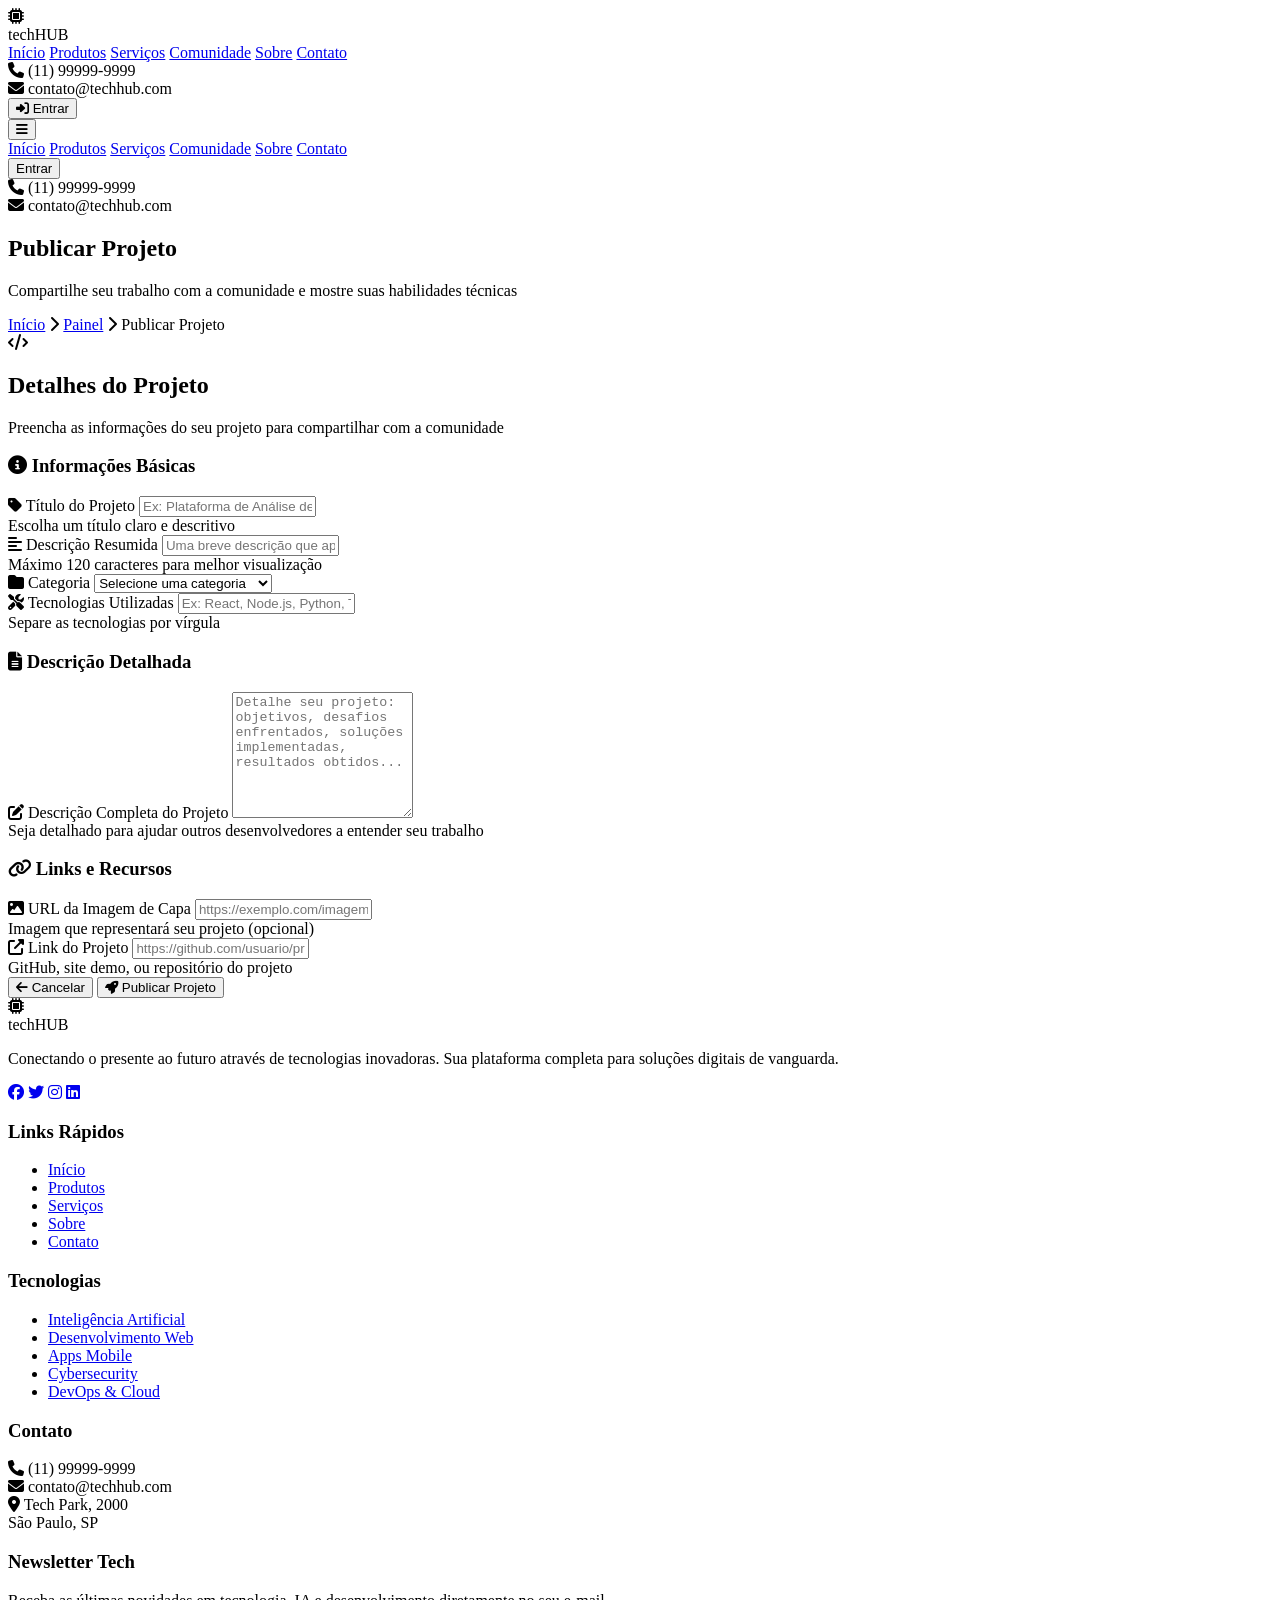
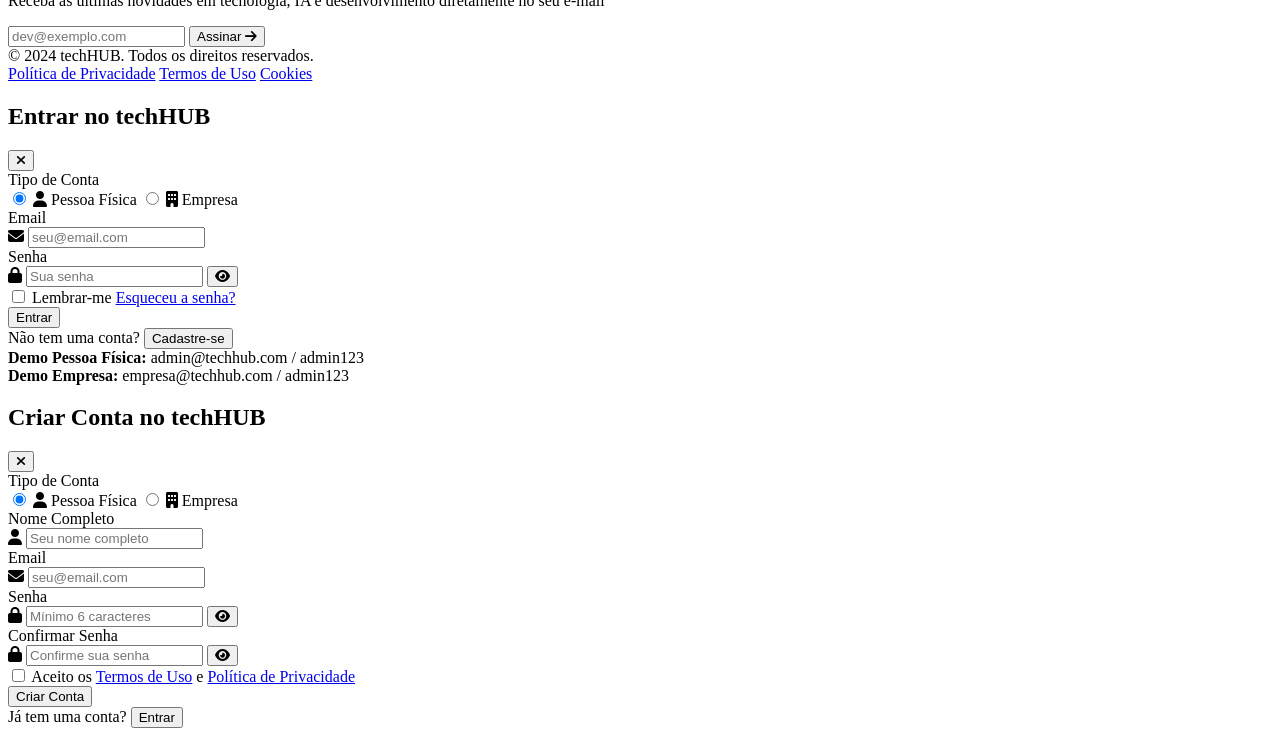
==== publicar-projeto.html @ 3ca16fdc "Estilizar formulários de postagem" ====
<!DOCTYPE html>
<html lang="pt-BR">
<head>
    <meta charset="UTF-8">
    <meta name="viewport" content="width=device-width, initial-scale=1.0">
    <meta name="description" content="Publique seu projeto na comunidade techHUB">
    <title>Publicar Projeto - techHUB</title>
    <link rel="stylesheet" href="styles.css">
    <link rel="stylesheet" href="https://cdnjs.cloudflare.com/ajax/libs/font-awesome/6.4.0/css/all.min.css">
</head>
<body>
    <!-- Header -->
    <header class="header">
        <nav class="nav">
            <div class="nav-container">
                <!-- Logo -->
                <div class="logo">
                    <div class="logo-icon">
                        <i class="fas fa-microchip"></i>
                        <div class="logo-pulse"></div>
                    </div>
                    <span class="logo-text">
                        <span class="logo-tech">tech</span><span class="logo-hub">HUB</span>
                    </span>
                </div>

                <!-- Desktop Navigation -->
                <div class="nav-links">
                    <a href="index.html" class="nav-link">Início</a>
                    <a href="produtos.html" class="nav-link">Produtos</a>
                    <a href="servicos.html" class="nav-link">Serviços</a>
                    <a href="comunidade.html" class="nav-link">Comunidade</a>
                    <a href="sobre.html" class="nav-link">Sobre</a>
                    <a href="contato.html" class="nav-link">Contato</a>
                </div>

                <!-- Right Section -->
                <div class="nav-right">
                    <!-- Contact Info -->
                    <div class="contact-info">
                        <div class="contact-item">
                            <i class="fas fa-phone"></i>
                            <span>(11) 99999-9999</span>
                        </div>
                        <div class="contact-item">
                            <i class="fas fa-envelope"></i>
                            <span>contato@techhub.com</span>
                        </div>
                    </div>
                    
                    <!-- Auth Section -->
                    <div class="auth-section">
                        <button class="login-btn" onclick="openLoginModal()">
                            <i class="fas fa-sign-in-alt"></i>
                            <span>Entrar</span>
                        </button>
                    </div>
                </div>

                <!-- Mobile Menu Button -->
                <button class="mobile-menu-btn" onclick="toggleMobileMenu()">
                    <i class="fas fa-bars" id="mobileMenuIcon"></i>
                </button>
            </div>

            <!-- Mobile Navigation -->
            <div class="mobile-nav hidden" id="mobileNav">
                <a href="index.html" class="mobile-nav-link">Início</a>
                <a href="produtos.html" class="mobile-nav-link">Produtos</a>
                <a href="servicos.html" class="mobile-nav-link">Serviços</a>
                <a href="comunidade.html" class="mobile-nav-link">Comunidade</a>
                <a href="sobre.html" class="mobile-nav-link">Sobre</a>
                <a href="contato.html" class="mobile-nav-link">Contato</a>
                
                <div class="mobile-auth">
                    <button class="mobile-login-btn" onclick="openLoginModal()">Entrar</button>
                    <div class="mobile-contact">
                        <div class="mobile-contact-item">
                            <i class="fas fa-phone"></i>
                            <span>(11) 99999-9999</span>
                        </div>
                        <div class="mobile-contact-item">
                            <i class="fas fa-envelope"></i>
                            <span>contato@techhub.com</span>
                        </div>
                    </div>
                </div>
            </div>
        </nav>
    </header>

    <!-- Page Hero -->
    <section class="page-hero">
        <div class="page-hero-bg"></div>
        <div class="container">
            <div class="page-hero-content">
                <h1>Publicar <span class="gradient-text">Projeto</span></h1>
                <p>Compartilhe seu trabalho com a comunidade e mostre suas habilidades técnicas</p>
                <div class="breadcrumb">
                    <a href="index.html">Início</a>
                    <i class="fas fa-chevron-right"></i>
                    <a href="dashboard.html">Painel</a>
                    <i class="fas fa-chevron-right"></i>
                    <span>Publicar Projeto</span>
                </div>
            </div>
        </div>
    </section>

    <!-- Form Section -->
    <section class="publish-form-section">
        <div class="container">
            <div class="publish-form-container">
                <div class="form-header">
                    <div class="form-header-icon">
                        <i class="fas fa-code"></i>
                    </div>
                    <div class="form-header-content">
                        <h2>Detalhes do Projeto</h2>
                        <p>Preencha as informações do seu projeto para compartilhar com a comunidade</p>
                    </div>
                </div>

                <form class="publish-form" id="projectForm">
                    <div class="form-section">
                        <h3 class="form-section-title">
                            <i class="fas fa-info-circle"></i>
                            Informações Básicas
                        </h3>
                        
                        <div class="form-group">
                            <label class="form-label">
                                <i class="fas fa-tag"></i>
                                Título do Projeto
                            </label>
                            <input 
                                type="text" 
                                name="projectName" 
                                class="form-input" 
                                placeholder="Ex: Plataforma de Análise de Dados com IA" 
                                required
                            >
                            <div class="form-hint">Escolha um título claro e descritivo</div>
                        </div>

                        <div class="form-group">
                            <label class="form-label">
                                <i class="fas fa-align-left"></i>
                                Descrição Resumida
                            </label>
                            <input 
                                type="text" 
                                name="shortDescription" 
                                class="form-input" 
                                placeholder="Uma breve descrição que aparecerá nos cards" 
                                required
                            >
                            <div class="form-hint">Máximo 120 caracteres para melhor visualização</div>
                        </div>

                        <div class="form-row">
                            <div class="form-group">
                                <label class="form-label">
                                    <i class="fas fa-folder"></i>
                                    Categoria
                                </label>
                                <select name="category" class="form-select" required>
                                    <option value="">Selecione uma categoria</option>
                                    <option value="ai">🧠 IA & Machine Learning</option>
                                    <option value="web">🌐 Desenvolvimento Web</option>
                                    <option value="mobile">📱 Apps Mobile</option>
                                    <option value="design">🎨 Design & UX</option>
                                    <option value="security">🔒 Segurança</option>
                                    <option value="outro">📦 Outro</option>
                                </select>
                            </div>
                            <div class="form-group">
                                <label class="form-label">
                                    <i class="fas fa-tools"></i>
                                    Tecnologias Utilizadas
                                </label>
                                <input 
                                    type="text" 
                                    name="tech" 
                                    class="form-input" 
                                    placeholder="Ex: React, Node.js, Python, TensorFlow"
                                >
                                <div class="form-hint">Separe as tecnologias por vírgula</div>
                            </div>
                        </div>
                    </div>

                    <div class="form-section">
                        <h3 class="form-section-title">
                            <i class="fas fa-file-alt"></i>
                            Descrição Detalhada
                        </h3>
                        
                        <div class="form-group">
                            <label class="form-label">
                                <i class="fas fa-edit"></i>
                                Descrição Completa do Projeto
                            </label>
                            <textarea 
                                name="fullDescription" 
                                class="form-textarea" 
                                rows="8" 
                                placeholder="Detalhe seu projeto: objetivos, desafios enfrentados, soluções implementadas, resultados obtidos..."
                                required
                            ></textarea>
                            <div class="form-hint">Seja detalhado para ajudar outros desenvolvedores a entender seu trabalho</div>
                        </div>
                    </div>

                    <div class="form-section">
                        <h3 class="form-section-title">
                            <i class="fas fa-link"></i>
                            Links e Recursos
                        </h3>
                        
                        <div class="form-row">
                            <div class="form-group">
                                <label class="form-label">
                                    <i class="fas fa-image"></i>
                                    URL da Imagem de Capa
                                </label>
                                <input 
                                    type="url" 
                                    name="imageUrl" 
                                    class="form-input" 
                                    placeholder="https://exemplo.com/imagem.png"
                                >
                                <div class="form-hint">Imagem que representará seu projeto (opcional)</div>
                            </div>
                            <div class="form-group">
                                <label class="form-label">
                                    <i class="fas fa-external-link-alt"></i>
                                    Link do Projeto
                                </label>
                                <input 
                                    type="url" 
                                    name="projectUrl" 
                                    class="form-input" 
                                    placeholder="https://github.com/usuario/projeto"
                                    required
                                >
                                <div class="form-hint">GitHub, site demo, ou repositório do projeto</div>
                            </div>
                        </div>
                    </div>

                    <div class="form-actions">
                        <button type="button" class="btn-secondary" onclick="history.back()">
                            <i class="fas fa-arrow-left"></i>
                            Cancelar
                        </button>
                        <button type="submit" class="btn-primary">
                            <i class="fas fa-rocket"></i>
                            Publicar Projeto
                        </button>
                    </div>
                </form>
            </div>
        </div>
    </section>

    <!-- Footer -->
    <footer class="footer">
        <div class="footer-main">
            <div class="container">
                <div class="footer-grid">
                    <!-- Company Info -->
                    <div class="footer-section">
                        <div class="footer-logo">
                            <div class="footer-logo-icon">
                                <i class="fas fa-microchip"></i>
                                <div class="footer-logo-pulse"></div>
                            </div>
                            <span class="footer-logo-text">
                                <span class="footer-logo-tech">tech</span><span class="footer-logo-hub">HUB</span>
                            </span>
                        </div>
                        <p class="footer-description">
                            Conectando o presente ao futuro através de tecnologias inovadoras. 
                            Sua plataforma completa para soluções digitais de vanguarda.
                        </p>
                        <div class="footer-social">
                            <a href="#" class="social-link"><i class="fab fa-facebook"></i></a>
                            <a href="#" class="social-link"><i class="fab fa-twitter"></i></a>
                            <a href="#" class="social-link"><i class="fab fa-instagram"></i></a>
                            <a href="#" class="social-link"><i class="fab fa-linkedin"></i></a>
                        </div>
                    </div>

                    <!-- Quick Links -->
                    <div class="footer-section">
                        <h3 class="footer-title">Links Rápidos</h3>
                        <ul class="footer-links">
                            <li><a href="index.html">Início</a></li>
                            <li><a href="produtos.html">Produtos</a></li>
                            <li><a href="servicos.html">Serviços</a></li>
                            <li><a href="sobre.html">Sobre</a></li>
                            <li><a href="contato.html">Contato</a></li>
                        </ul>
                    </div>

                    <!-- Technologies -->
                    <div class="footer-section">
                        <h3 class="footer-title">Tecnologias</h3>
                        <ul class="footer-links">
                            <li><a href="produtos.html?category=ai">Inteligência Artificial</a></li>
                            <li><a href="produtos.html?category=web">Desenvolvimento Web</a></li>
                            <li><a href="produtos.html?category=mobile">Apps Mobile</a></li>
                            <li><a href="produtos.html?category=security">Cybersecurity</a></li>
                            <li><a href="servicos.html">DevOps & Cloud</a></li>
                        </ul>
                    </div>

                    <!-- Contact Info -->
                    <div class="footer-section">
                        <h3 class="footer-title">Contato</h3>
                        <div class="footer-contact">
                            <div class="contact-item">
                                <i class="fas fa-phone"></i>
                                <span>(11) 99999-9999</span>
                            </div>
                            <div class="contact-item">
                                <i class="fas fa-envelope"></i>
                                <span>contato@techhub.com</span>
                            </div>
                            <div class="contact-item">
                                <i class="fas fa-map-marker-alt"></i>
                                <span>Tech Park, 2000<br>São Paulo, SP</span>
                            </div>
                        </div>
                    </div>
                </div>

                <!-- Newsletter -->
                <div class="newsletter">
                    <div class="newsletter-content">
                        <h3 class="newsletter-title">Newsletter Tech</h3>
                        <p class="newsletter-description">
                            Receba as últimas novidades em tecnologia, IA e desenvolvimento diretamente no seu e-mail
                        </p>
                        <form class="newsletter-form" onsubmit="handleNewsletter(event)">
                            <input type="email" placeholder="dev@exemplo.com" class="newsletter-input" required>
                            <button type="submit" class="newsletter-btn">
                                <span>Assinar</span>
                                <i class="fas fa-arrow-right"></i>
                            </button>
                        </form>
                    </div>
                </div>
            </div>
        </div>

        <!-- Bottom Bar -->
        <div class="footer-bottom">
            <div class="container">
                <div class="footer-bottom-content">
                    <div class="footer-copyright">
                        © 2024 techHUB. Todos os direitos reservados.
                    </div>
                    <div class="footer-legal">
                        <a href="#">Política de Privacidade</a>
                        <a href="#">Termos de Uso</a>
                        <a href="#">Cookies</a>
                    </div>
                </div>
            </div>
        </div>
    </footer>

    <!-- Login Modal -->
    <div class="modal-overlay hidden" id="loginModal">
        <div class="modal">
            <div class="modal-header">
                <h2>Entrar no techHUB</h2>
                <button class="modal-close" onclick="closeLoginModal()">
                    <i class="fas fa-times"></i>
                </button>
            </div>
            <form class="modal-form" id="loginForm" onsubmit="handleLogin(event)">
                <div class="form-group">
                    <label>Tipo de Conta</label>
                    <div class="account-type-selector">
                        <label class="account-type-option active">
                            <input type="radio" name="accountType" value="individual" checked>
                            <i class="fas fa-user"></i>
                            <span>Pessoa Física</span>
                        </label>
                        <label class="account-type-option">
                            <input type="radio" name="accountType" value="company">
                            <i class="fas fa-building"></i>
                            <span>Empresa</span>
                        </label>
                    </div>
                </div>

                <div class="form-group">
                    <label>Email</label>
                    <div class="input-group">
                        <i class="fas fa-envelope"></i>
                        <input type="email" name="email" placeholder="seu@email.com" required>
                    </div>
                </div>

                <div class="form-group">
                    <label>Senha</label>
                    <div class="input-group">
                        <i class="fas fa-lock"></i>
                        <input type="password" name="password" placeholder="Sua senha" required>
                        <button type="button" class="password-toggle" onclick="togglePassword(this)">
                            <i class="fas fa-eye"></i>
                        </button>
                    </div>
                </div>

                <div class="form-options">
                    <label class="checkbox-label">
                        <input type="checkbox">
                        <span>Lembrar-me</span>
                    </label>
                    <a href="#" class="forgot-password">Esqueceu a senha?</a>
                </div>

                <button type="submit" class="form-submit">Entrar</button>

                <div class="form-switch">
                    Não tem uma conta? 
                    <button type="button" onclick="switchToRegister()">Cadastre-se</button>
                </div>

                <div class="demo-credentials">
                    <div><strong>Demo Pessoa Física:</strong> admin@techhub.com / admin123</div>
                    <div><strong>Demo Empresa:</strong> empresa@techhub.com / admin123</div>
                </div>
            </form>
        </div>
    </div>

    <!-- Register Modal -->
    <div class="modal-overlay hidden" id="registerModal">
        <div class="modal">
            <div class="modal-header">
                <h2>Criar Conta no techHUB</h2>
                <button class="modal-close" onclick="closeRegisterModal()">
                    <i class="fas fa-times"></i>
                </button>
            </div>
            <form class="modal-form" id="registerForm" onsubmit="handleRegister(event)">
                <div class="form-group">
                    <label>Tipo de Conta</label>
                    <div class="account-type-selector">
                        <label class="account-type-option active">
                            <input type="radio" name="accountType" value="individual" checked>
                            <i class="fas fa-user"></i>
                            <span>Pessoa Física</span>
                        </label>
                        <label class="account-type-option">
                            <input type="radio" name="accountType" value="company">
                            <i class="fas fa-building"></i>
                            <span>Empresa</span>
                        </label>
                    </div>
                </div>

                <div class="form-group">
                    <label>Nome Completo</label>
                    <div class="input-group">
                        <i class="fas fa-user"></i>
                        <input type="text" name="name" placeholder="Seu nome completo" required>
                    </div>
                </div>

                <div class="form-group">
                    <label>Email</label>
                    <div class="input-group">
                        <i class="fas fa-envelope"></i>
                        <input type="email" name="email" placeholder="seu@email.com" required>
                    </div>
                </div>

                <div class="form-group">
                    <label>Senha</label>
                    <div class="input-group">
                        <i class="fas fa-lock"></i>
                        <input type="password" name="password" placeholder="Mínimo 6 caracteres" required>
                        <button type="button" class="password-toggle" onclick="togglePassword(this)">
                            <i class="fas fa-eye"></i>
                        </button>
                    </div>
                </div>

                <div class="form-group">
                    <label>Confirmar Senha</label>
                    <div class="input-group">
                        <i class="fas fa-lock"></i>
                        <input type="password" name="confirmPassword" placeholder="Confirme sua senha" required>
                        <button type="button" class="password-toggle" onclick="togglePassword(this)">
                            <i class="fas fa-eye"></i>
                        </button>
                    </div>
                </div>

                <div class="form-group">
                    <label class="checkbox-label">
                        <input type="checkbox" required>
                        <span>Aceito os <a href="#">Termos de Uso</a> e <a href="#">Política de Privacidade</a></span>
                    </label>
                </div>

                <button type="submit" class="form-submit">Criar Conta</button>

                <div class="form-switch">
                    Já tem uma conta? 
                    <button type="button" onclick="switchToLogin()">Entrar</button>
                </div>
            </form>
        </div>
    </div>

    <script src="js/common.js"></script>
    <script src="js/project-form.js"></script>
</body>
</html>
---- styles.css ----
@@ .. @@
.mobile-logout-btn:hover {
    background: rgba(220, 38, 38, 0.2);
}


/* Adicionar no final de styles.css */

.product-card .product-community-badge {
    position: absolute;
    top: 1rem;
    right: 1rem;
    background: linear-gradient(45deg, #10b981, #059669); /* Cor verde */
    color: white;
    padding: 0.25rem 0.75rem;
    border-radius: 9999px;
    font-size: 0.875rem;
    font-weight: 500;
}
+
+/* Publish Form Styles */
+.publish-form-section {
+    padding: 5rem 0;
+    background: #f9fafb;
+    min-height: 100vh;
+}
+
+.publish-form-container {
+    max-width: 800px;
+    margin: 0 auto;
+    background: white;
+    border-radius: 1rem;
+    box-shadow: 0 10px 15px -3px rgba(0, 0, 0, 0.1);
+    overflow: hidden;
+    border: 1px solid #e5e7eb;
+}
+
+.form-header {
+    background: linear-gradient(135deg, #3b82f6, #8b5cf6);
+    color: white;
+    padding: 2rem;
+    display: flex;
+    align-items: center;
+    gap: 1rem;
+}
+
+.form-header-icon {
+    background: rgba(255, 255, 255, 0.2);
+    padding: 1rem;
+    border-radius: 0.75rem;
+    font-size: 1.5rem;
+    backdrop-filter: blur(8px);
+}
+
+.form-header-content h2 {
+    font-size: 1.75rem;
+    font-weight: bold;
+    margin-bottom: 0.5rem;
+}
+
+.form-header-content p {
+    color: rgba(255, 255, 255, 0.9);
+    font-size: 1rem;
+}
+
+.publish-form {
+    padding: 2rem;
+}
+
+.form-section {
+    margin-bottom: 3rem;
+    padding-bottom: 2rem;
+    border-bottom: 1px solid #f3f4f6;
+}
+
+.form-section:last-of-type {
+    border-bottom: none;
+    margin-bottom: 2rem;
+}
+
+.form-section-title {
+    display: flex;
+    align-items: center;
+    gap: 0.75rem;
+    font-size: 1.25rem;
+    font-weight: 600;
+    color: #111827;
+    margin-bottom: 1.5rem;
+    padding-bottom: 0.75rem;
+    border-bottom: 2px solid #e5e7eb;
+}
+
+.form-section-title i {
+    color: #3b82f6;
+    font-size: 1.125rem;
+}
+
+.form-group {
+    margin-bottom: 1.5rem;
+}
+
+.form-label {
+    display: flex;
+    align-items: center;
+    gap: 0.5rem;
+    font-size: 0.875rem;
+    font-weight: 600;
+    color: #374151;
+    margin-bottom: 0.5rem;
+}
+
+.form-label i {
+    color: #6b7280;
+    font-size: 0.875rem;
+}
+
+.form-input,
+.form-select,
+.form-textarea {
+    width: 100%;
+    padding: 0.875rem 1rem;
+    border: 2px solid #e5e7eb;
+    border-radius: 0.5rem;
+    font-size: 0.875rem;
+    transition: all 0.2s;
+    background: white;
+    color: #111827;
+}
+
+.form-input:focus,
+.form-select:focus,
+.form-textarea:focus {
+    outline: none;
+    border-color: #3b82f6;
+    box-shadow: 0 0 0 3px rgba(59, 130, 246, 0.1);
+    background: #fafbff;
+}
+
+.form-input:hover,
+.form-select:hover,
+.form-textarea:hover {
+    border-color: #d1d5db;
+}
+
+.form-textarea {
+    resize: vertical;
+    min-height: 120px;
+    line-height: 1.6;
+}
+
+.form-select {
+    cursor: pointer;
+    background-image: url("data:image/svg+xml,%3csvg xmlns='http://www.w3.org/2000/svg' fill='none' viewBox='0 0 20 20'%3e%3cpath stroke='%236b7280' stroke-linecap='round' stroke-linejoin='round' stroke-width='1.5' d='m6 8 4 4 4-4'/%3e%3c/svg%3e");
+    background-position: right 0.5rem center;
+    background-repeat: no-repeat;
+    background-size: 1.5em 1.5em;
+    padding-right: 2.5rem;
+}
+
+.form-row {
+    display: grid;
+    grid-template-columns: 1fr 1fr;
+    gap: 1.5rem;
+}
+
+.form-hint {
+    font-size: 0.75rem;
+    color: #6b7280;
+    margin-top: 0.25rem;
+    font-style: italic;
+}
+
+.form-actions {
+    display: flex;
+    gap: 1rem;
+    justify-content: flex-end;
+    padding-top: 2rem;
+    border-top: 1px solid #f3f4f6;
+}
+
+.btn-primary,
+.btn-secondary {
+    display: flex;
+    align-items: center;
+    gap: 0.5rem;
+    padding: 0.875rem 1.5rem;
+    border-radius: 0.5rem;
+    font-weight: 600;
+    font-size: 0.875rem;
+    cursor: pointer;
+    transition: all 0.2s;
+    border: none;
+    text-decoration: none;
+}
+
+.btn-primary {
+    background: linear-gradient(135deg, #3b82f6, #8b5cf6);
+    color: white;
+    box-shadow: 0 4px 6px -1px rgba(0, 0, 0, 0.1);
+}
+
+.btn-primary:hover {
+    background: linear-gradient(135deg, #2563eb, #7c3aed);
+    transform: translateY(-2px);
+    box-shadow: 0 8px 15px -3px rgba(0, 0, 0, 0.1);
+}
+
+.btn-primary:disabled {
+    opacity: 0.6;
+    cursor: not-allowed;
+    transform: none;
+}
+
+.btn-secondary {
+    background: white;
+    color: #374151;
+    border: 2px solid #e5e7eb;
+}
+
+.btn-secondary:hover {
+    background: #f9fafb;
+    border-color: #d1d5db;
+    color: #111827;
+}
+
+/* Responsive Design for Forms */
+@media (max-width: 768px) {
+    .publish-form-container {
+        margin: 0 1rem;
+        border-radius: 0.5rem;
+    }
+    
+    .form-header {
+        padding: 1.5rem;
+        flex-direction: column;
+        text-align: center;
+        gap: 1rem;
+    }
+    
+    .form-header-content h2 {
+        font-size: 1.5rem;
+    }
+    
+    .publish-form {
+        padding: 1.5rem;
+    }
+    
+    .form-row {
+        grid-template-columns: 1fr;
+        gap: 1rem;
+    }
+    
+    .form-actions {
+        flex-direction: column-reverse;
+    }
+    
+    .btn-primary,
+    .btn-secondary {
+        justify-content: center;
+        width: 100%;
+    }
+}
+
+@media (max-width: 640px) {
+    .publish-form-section {
+        padding: 2rem 0;
+    }
+    
+    .form-section-title {
+        font-size: 1.125rem;
+        flex-wrap: wrap;
+    }
+    
+    .form-header-icon {
+        padding: 0.75rem;
+        font-size: 1.25rem;
+    }
+}
+
+/* Form validation states */
+.form-input:invalid,
+.form-select:invalid,
+.form-textarea:invalid {
+    border-color: #ef4444;
+}
+
+.form-input:valid,
+.form-select:valid,
+.form-textarea:valid {
+    border-color: #10b981;
+}
+
+/* Loading state for submit button */
+.btn-primary .fa-spinner {
+    animation: spin 1s linear infinite;
+}
+
+@keyframes spin {
+    from { transform: rotate(0deg); }
+    to { transform: rotate(360deg); }
+}
+
+/* Enhanced form styling */
+.form-input:focus + .form-hint,
+.form-select:focus + .form-hint,
+.form-textarea:focus + .form-hint {
+    color: #3b82f6;
+}
+
+.form-group:hover .form-label i {
+    color: #3b82f6;
+    transition: color 0.2s;
+}
+
+/* Success message styling */
+.form-success {
+    background: #dcfce7;
+    border: 1px solid #bbf7d0;
+    color: #166534;
+    padding: 1rem;
+    border-radius: 0.5rem;
+    margin-bottom: 1rem;
+    display: flex;
+    align-items: center;
+    gap: 0.5rem;
+}
+
+.form-success i {
+    color: #16a34a;
+}
 @media (min-width: 768px) {
     .user-info {
         display: block;
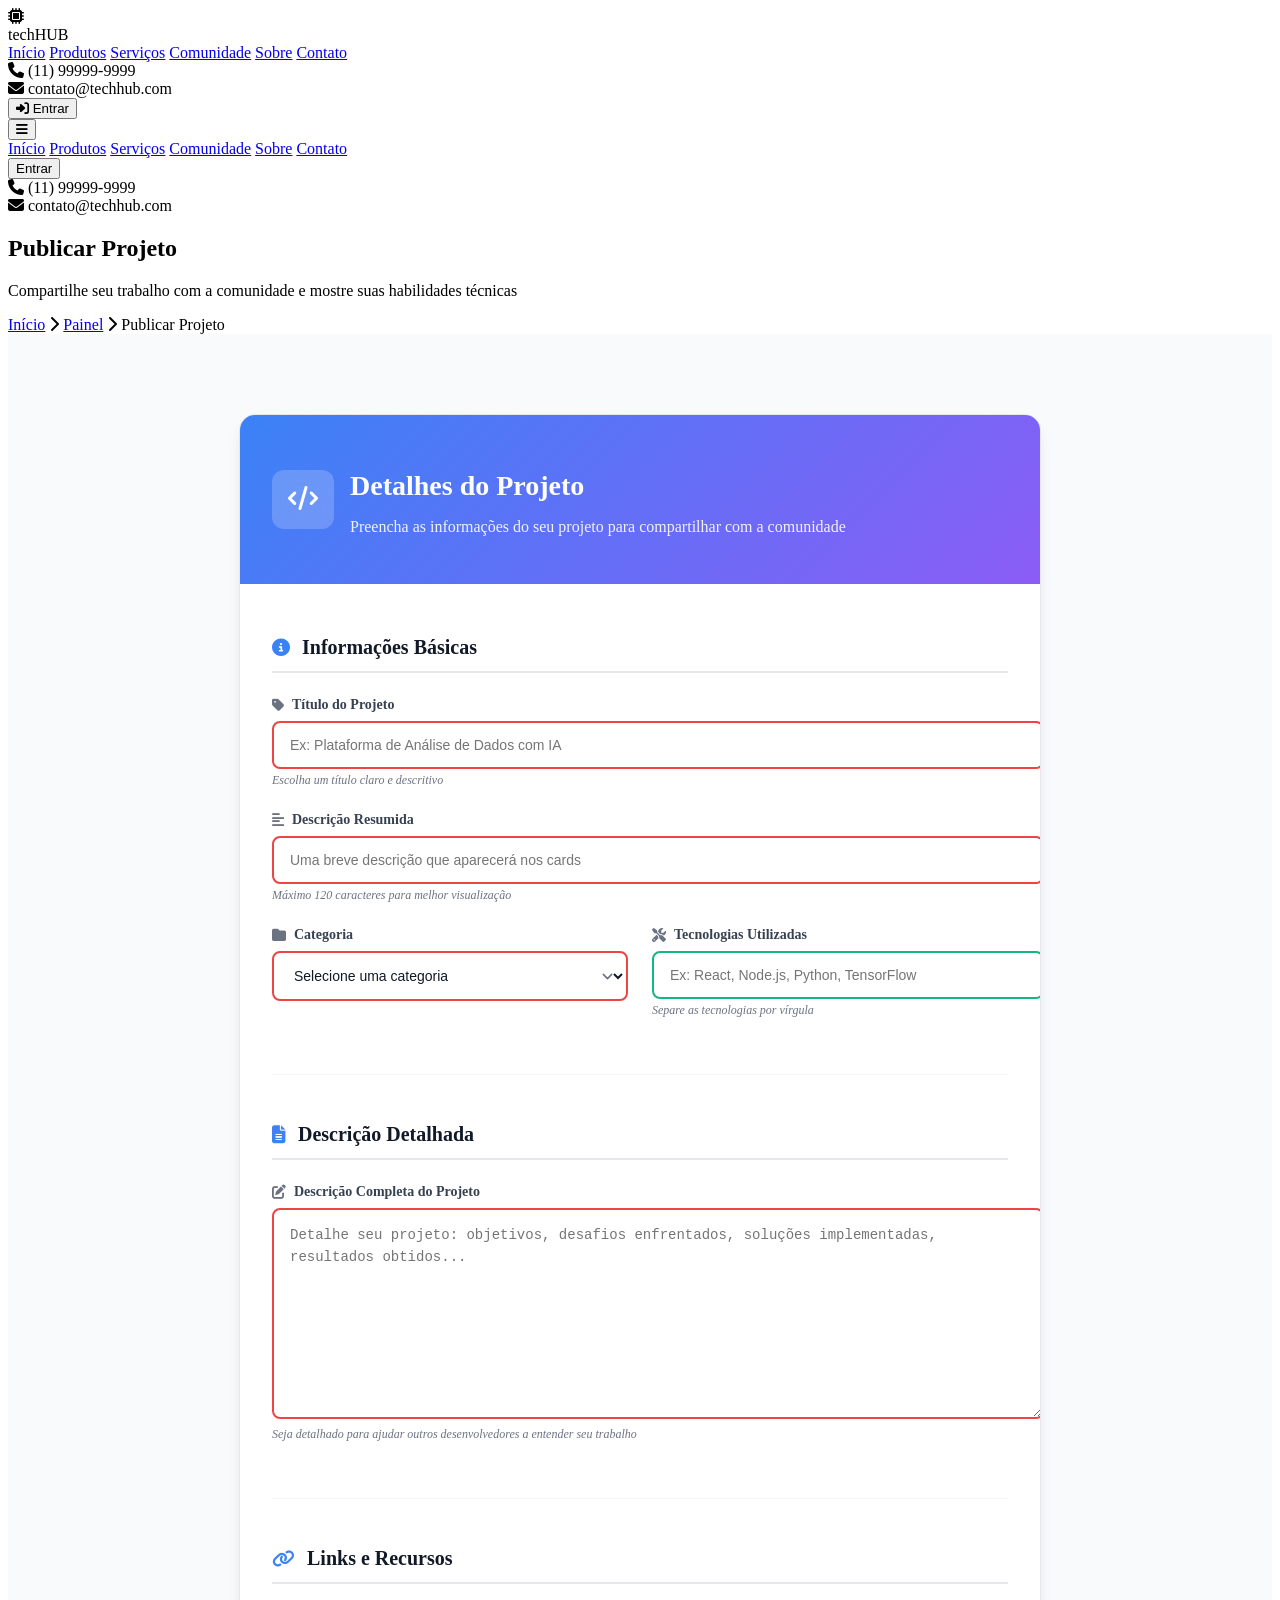
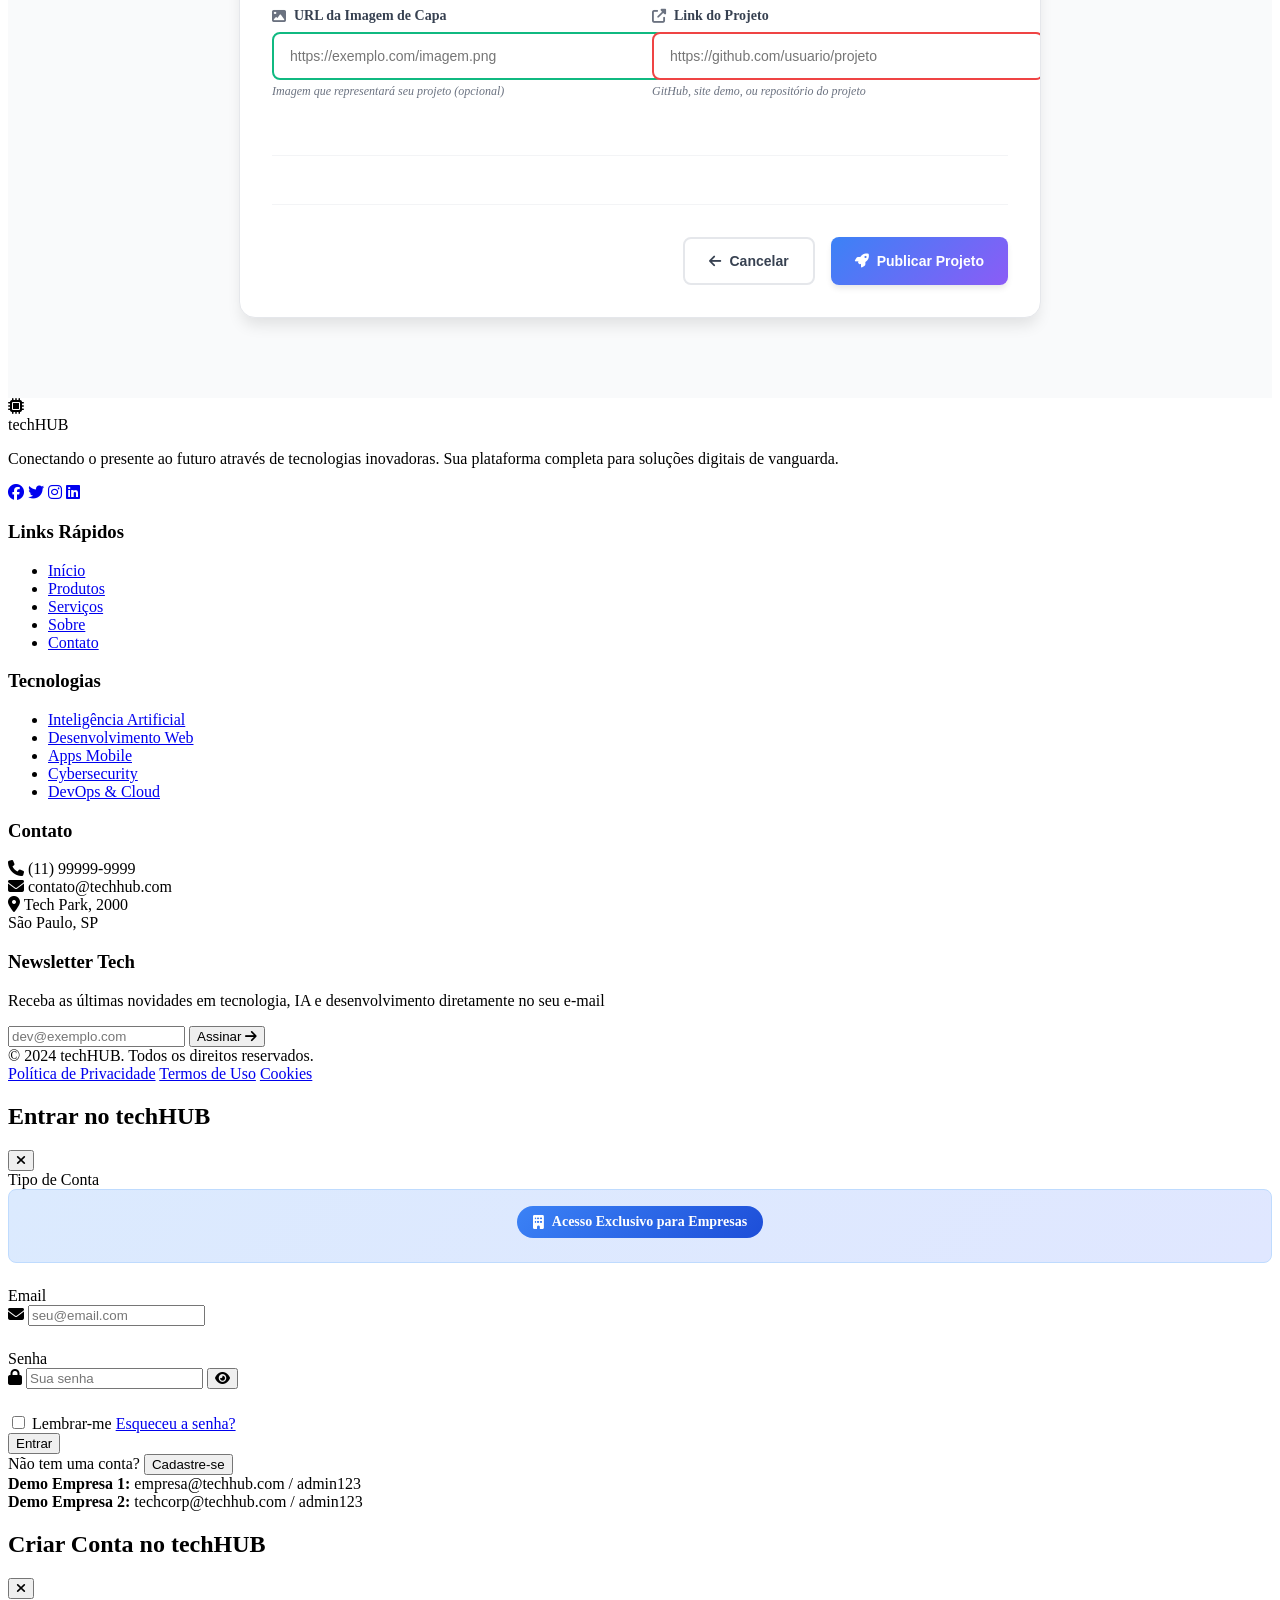
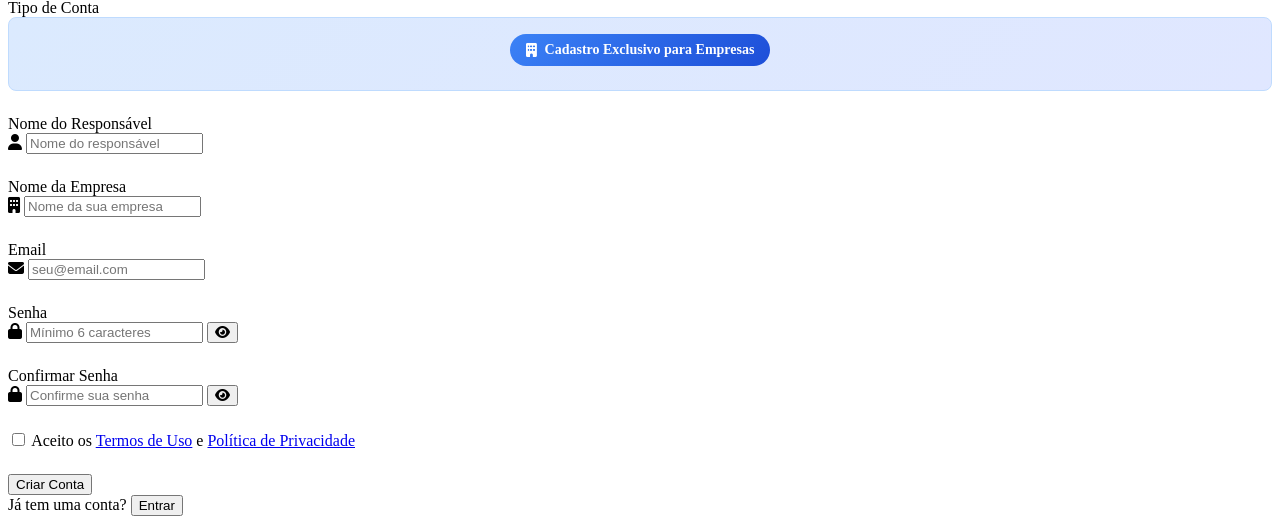
==== commit 436e7331: "Restringir acesso apenas para empresas" ====
--- a/publicar-projeto.html
+++ b/publicar-projeto.html
@@ -384,18 +384,13 @@
             <form class="modal-form" id="loginForm" onsubmit="handleLogin(event)">
                 <div class="form-group">
                     <label>Tipo de Conta</label>
-                    <div class="account-type-selector">
-                        <label class="account-type-option active">
-                            <input type="radio" name="accountType" value="individual" checked>
-                            <i class="fas fa-user"></i>
-                            <span>Pessoa Física</span>
-                        </label>
-                        <label class="account-type-option">
-                            <input type="radio" name="accountType" value="company">
+                    <div class="company-only-notice">
+                        <div class="company-badge">
                             <i class="fas fa-building"></i>
-                            <span>Empresa</span>
-                        </label>
-                    </div>
+                            <span>Acesso Exclusivo para Empresas</span>
+                        </div>
+                    </div>
+                    <input type="hidden" name="accountType" value="company">
                 </div>
 
                 <div class="form-group">
@@ -433,8 +428,8 @@
                 </div>
 
                 <div class="demo-credentials">
-                    <div><strong>Demo Pessoa Física:</strong> admin@techhub.com / admin123</div>
-                    <div><strong>Demo Empresa:</strong> empresa@techhub.com / admin123</div>
+                    <div><strong>Demo Empresa 1:</strong> empresa@techhub.com / admin123</div>
+                    <div><strong>Demo Empresa 2:</strong> techcorp@techhub.com / admin123</div>
                 </div>
             </form>
         </div>
@@ -452,25 +447,28 @@
             <form class="modal-form" id="registerForm" onsubmit="handleRegister(event)">
                 <div class="form-group">
                     <label>Tipo de Conta</label>
-                    <div class="account-type-selector">
-                        <label class="account-type-option active">
-                            <input type="radio" name="accountType" value="individual" checked>
-                            <i class="fas fa-user"></i>
-                            <span>Pessoa Física</span>
-                        </label>
-                        <label class="account-type-option">
-                            <input type="radio" name="accountType" value="company">
+                    <div class="company-only-notice">
+                        <div class="company-badge">
                             <i class="fas fa-building"></i>
-                            <span>Empresa</span>
-                        </label>
-                    </div>
-                </div>
-
-                <div class="form-group">
-                    <label>Nome Completo</label>
+                            <span>Cadastro Exclusivo para Empresas</span>
+                        </div>
+                    </div>
+                    <input type="hidden" name="accountType" value="company">
+                </div>
+
+                <div class="form-group">
+                    <label>Nome do Responsável</label>
                     <div class="input-group">
                         <i class="fas fa-user"></i>
-                        <input type="text" name="name" placeholder="Seu nome completo" required>
+                        <input type="text" name="name" placeholder="Nome do responsável" required>
+                    </div>
+                </div>
+
+                <div class="form-group">
+                    <label>Nome da Empresa</label>
+                    <div class="input-group">
+                        <i class="fas fa-building"></i>
+                        <input type="text" name="company" placeholder="Nome da sua empresa" required>
                     </div>
                 </div>
 
--- a/styles.css
+++ b/styles.css
@@ -17,317 +17,352 @@
     font-size: 0.875rem;
     font-weight: 500;
 }
-+
-+/* Publish Form Styles */
-+.publish-form-section {
-+    padding: 5rem 0;
-+    background: #f9fafb;
-+    min-height: 100vh;
-+}
-+
-+.publish-form-container {
-+    max-width: 800px;
-+    margin: 0 auto;
-+    background: white;
-+    border-radius: 1rem;
-+    box-shadow: 0 10px 15px -3px rgba(0, 0, 0, 0.1);
-+    overflow: hidden;
-+    border: 1px solid #e5e7eb;
-+}
-+
-+.form-header {
-+    background: linear-gradient(135deg, #3b82f6, #8b5cf6);
-+    color: white;
-+    padding: 2rem;
-+    display: flex;
-+    align-items: center;
-+    gap: 1rem;
-+}
-+
-+.form-header-icon {
-+    background: rgba(255, 255, 255, 0.2);
-+    padding: 1rem;
-+    border-radius: 0.75rem;
-+    font-size: 1.5rem;
-+    backdrop-filter: blur(8px);
-+}
-+
-+.form-header-content h2 {
-+    font-size: 1.75rem;
-+    font-weight: bold;
-+    margin-bottom: 0.5rem;
-+}
-+
-+.form-header-content p {
-+    color: rgba(255, 255, 255, 0.9);
-+    font-size: 1rem;
-+}
-+
-+.publish-form {
-+    padding: 2rem;
-+}
-+
-+.form-section {
-+    margin-bottom: 3rem;
-+    padding-bottom: 2rem;
-+    border-bottom: 1px solid #f3f4f6;
-+}
-+
-+.form-section:last-of-type {
-+    border-bottom: none;
-+    margin-bottom: 2rem;
-+}
-+
-+.form-section-title {
-+    display: flex;
-+    align-items: center;
-+    gap: 0.75rem;
-+    font-size: 1.25rem;
-+    font-weight: 600;
-+    color: #111827;
-+    margin-bottom: 1.5rem;
-+    padding-bottom: 0.75rem;
-+    border-bottom: 2px solid #e5e7eb;
-+}
-+
-+.form-section-title i {
-+    color: #3b82f6;
-+    font-size: 1.125rem;
-+}
-+
-+.form-group {
-+    margin-bottom: 1.5rem;
-+}
-+
-+.form-label {
-+    display: flex;
-+    align-items: center;
-+    gap: 0.5rem;
-+    font-size: 0.875rem;
-+    font-weight: 600;
-+    color: #374151;
-+    margin-bottom: 0.5rem;
-+}
-+
-+.form-label i {
-+    color: #6b7280;
-+    font-size: 0.875rem;
-+}
-+
-+.form-input,
-+.form-select,
-+.form-textarea {
-+    width: 100%;
-+    padding: 0.875rem 1rem;
-+    border: 2px solid #e5e7eb;
-+    border-radius: 0.5rem;
-+    font-size: 0.875rem;
-+    transition: all 0.2s;
-+    background: white;
-+    color: #111827;
-+}
-+
-+.form-input:focus,
-+.form-select:focus,
-+.form-textarea:focus {
-+    outline: none;
-+    border-color: #3b82f6;
-+    box-shadow: 0 0 0 3px rgba(59, 130, 246, 0.1);
-+    background: #fafbff;
-+}
-+
-+.form-input:hover,
-+.form-select:hover,
-+.form-textarea:hover {
-+    border-color: #d1d5db;
-+}
-+
-+.form-textarea {
-+    resize: vertical;
-+    min-height: 120px;
-+    line-height: 1.6;
-+}
-+
-+.form-select {
-+    cursor: pointer;
-+    background-image: url("data:image/svg+xml,%3csvg xmlns='http://www.w3.org/2000/svg' fill='none' viewBox='0 0 20 20'%3e%3cpath stroke='%236b7280' stroke-linecap='round' stroke-linejoin='round' stroke-width='1.5' d='m6 8 4 4 4-4'/%3e%3c/svg%3e");
-+    background-position: right 0.5rem center;
-+    background-repeat: no-repeat;
-+    background-size: 1.5em 1.5em;
-+    padding-right: 2.5rem;
-+}
-+
-+.form-row {
-+    display: grid;
-+    grid-template-columns: 1fr 1fr;
-+    gap: 1.5rem;
-+}
-+
-+.form-hint {
-+    font-size: 0.75rem;
-+    color: #6b7280;
-+    margin-top: 0.25rem;
-+    font-style: italic;
-+}
-+
-+.form-actions {
-+    display: flex;
-+    gap: 1rem;
-+    justify-content: flex-end;
-+    padding-top: 2rem;
-+    border-top: 1px solid #f3f4f6;
-+}
-+
-+.btn-primary,
-+.btn-secondary {
-+    display: flex;
-+    align-items: center;
-+    gap: 0.5rem;
-+    padding: 0.875rem 1.5rem;
-+    border-radius: 0.5rem;
-+    font-weight: 600;
-+    font-size: 0.875rem;
-+    cursor: pointer;
-+    transition: all 0.2s;
-+    border: none;
-+    text-decoration: none;
-+}
-+
-+.btn-primary {
-+    background: linear-gradient(135deg, #3b82f6, #8b5cf6);
-+    color: white;
-+    box-shadow: 0 4px 6px -1px rgba(0, 0, 0, 0.1);
-+}
-+
-+.btn-primary:hover {
-+    background: linear-gradient(135deg, #2563eb, #7c3aed);
-+    transform: translateY(-2px);
-+    box-shadow: 0 8px 15px -3px rgba(0, 0, 0, 0.1);
-+}
-+
-+.btn-primary:disabled {
-+    opacity: 0.6;
-+    cursor: not-allowed;
-+    transform: none;
-+}
-+
-+.btn-secondary {
-+    background: white;
-+    color: #374151;
-+    border: 2px solid #e5e7eb;
-+}
-+
-+.btn-secondary:hover {
-+    background: #f9fafb;
-+    border-color: #d1d5db;
-+    color: #111827;
-+}
-+
-+/* Responsive Design for Forms */
-+@media (max-width: 768px) {
-+    .publish-form-container {
-+        margin: 0 1rem;
-+        border-radius: 0.5rem;
-+    }
-+    
-+    .form-header {
-+        padding: 1.5rem;
-+        flex-direction: column;
-+        text-align: center;
-+        gap: 1rem;
-+    }
-+    
-+    .form-header-content h2 {
-+        font-size: 1.5rem;
-+    }
-+    
-+    .publish-form {
-+        padding: 1.5rem;
-+    }
-+    
-+    .form-row {
-+        grid-template-columns: 1fr;
-+        gap: 1rem;
-+    }
-+    
-+    .form-actions {
-+        flex-direction: column-reverse;
-+    }
-+    
-+    .btn-primary,
-+    .btn-secondary {
-+        justify-content: center;
-+        width: 100%;
-+    }
-+}
-+
-+@media (max-width: 640px) {
-+    .publish-form-section {
-+        padding: 2rem 0;
-+    }
-+    
-+    .form-section-title {
-+        font-size: 1.125rem;
-+        flex-wrap: wrap;
-+    }
-+    
-+    .form-header-icon {
-+        padding: 0.75rem;
-+        font-size: 1.25rem;
-+    }
-+}
-+
-+/* Form validation states */
-+.form-input:invalid,
-+.form-select:invalid,
-+.form-textarea:invalid {
-+    border-color: #ef4444;
-+}
-+
-+.form-input:valid,
-+.form-select:valid,
-+.form-textarea:valid {
-+    border-color: #10b981;
-+}
-+
-+/* Loading state for submit button */
-+.btn-primary .fa-spinner {
-+    animation: spin 1s linear infinite;
-+}
-+
-+@keyframes spin {
-+    from { transform: rotate(0deg); }
-+    to { transform: rotate(360deg); }
-+}
-+
-+/* Enhanced form styling */
-+.form-input:focus + .form-hint,
-+.form-select:focus + .form-hint,
-+.form-textarea:focus + .form-hint {
-+    color: #3b82f6;
-+}
-+
-+.form-group:hover .form-label i {
-+    color: #3b82f6;
-+    transition: color 0.2s;
-+}
-+
-+/* Success message styling */
-+.form-success {
-+    background: #dcfce7;
-+    border: 1px solid #bbf7d0;
-+    color: #166534;
-+    padding: 1rem;
-+    border-radius: 0.5rem;
-+    margin-bottom: 1rem;
-+    display: flex;
-+    align-items: center;
-+    gap: 0.5rem;
-+}
-+
-+.form-success i {
-+    color: #16a34a;
-+}
- @media (min-width: 768px) {
-     .user-info {
-         display: block;+
+/* Publish Form Styles */
+.publish-form-section {
+    padding: 5rem 0;
+    background: #f9fafb;
+    min-height: 100vh;
+}
+
+.publish-form-container {
+    max-width: 800px;
+    margin: 0 auto;
+    background: white;
+    border-radius: 1rem;
+    box-shadow: 0 10px 15px -3px rgba(0, 0, 0, 0.1);
+    overflow: hidden;
+    border: 1px solid #e5e7eb;
+}
+
+.form-header {
+    background: linear-gradient(135deg, #3b82f6, #8b5cf6);
+    color: white;
+    padding: 2rem;
+    display: flex;
+    align-items: center;
+    gap: 1rem;
+}
+
+.form-header-icon {
+    background: rgba(255, 255, 255, 0.2);
+    padding: 1rem;
+    border-radius: 0.75rem;
+    font-size: 1.5rem;
+    backdrop-filter: blur(8px);
+}
+
+.form-header-content h2 {
+    font-size: 1.75rem;
+    font-weight: bold;
+    margin-bottom: 0.5rem;
+}
+
+.form-header-content p {
+    color: rgba(255, 255, 255, 0.9);
+    font-size: 1rem;
+}
+
+.publish-form {
+    padding: 2rem;
+}
+
+.form-section {
+    margin-bottom: 3rem;
+    padding-bottom: 2rem;
+    border-bottom: 1px solid #f3f4f6;
+}
+
+.form-section:last-of-type {
+    border-bottom: none;
+    margin-bottom: 2rem;
+}
+
+.form-section-title {
+    display: flex;
+    align-items: center;
+    gap: 0.75rem;
+    font-size: 1.25rem;
+    font-weight: 600;
+    color: #111827;
+    margin-bottom: 1.5rem;
+    padding-bottom: 0.75rem;
+    border-bottom: 2px solid #e5e7eb;
+}
+
+.form-section-title i {
+    color: #3b82f6;
+    font-size: 1.125rem;
+}
+
+.form-group {
+    margin-bottom: 1.5rem;
+}
+
+.form-label {
+    display: flex;
+    align-items: center;
+    gap: 0.5rem;
+    font-size: 0.875rem;
+    font-weight: 600;
+    color: #374151;
+    margin-bottom: 0.5rem;
+}
+
+.form-label i {
+    color: #6b7280;
+    font-size: 0.875rem;
+}
+
+.form-input,
+.form-select,
+.form-textarea {
+    width: 100%;
+    padding: 0.875rem 1rem;
+    border: 2px solid #e5e7eb;
+    border-radius: 0.5rem;
+    font-size: 0.875rem;
+    transition: all 0.2s;
+    background: white;
+    color: #111827;
+}
+
+.form-input:focus,
+.form-select:focus,
+.form-textarea:focus {
+    outline: none;
+    border-color: #3b82f6;
+    box-shadow: 0 0 0 3px rgba(59, 130, 246, 0.1);
+    background: #fafbff;
+}
+
+.form-input:hover,
+.form-select:hover,
+.form-textarea:hover {
+    border-color: #d1d5db;
+}
+
+.form-textarea {
+    resize: vertical;
+    min-height: 120px;
+    line-height: 1.6;
+}
+
+.form-select {
+    cursor: pointer;
+    background-image: url("data:image/svg+xml,%3csvg xmlns='http://www.w3.org/2000/svg' fill='none' viewBox='0 0 20 20'%3e%3cpath stroke='%236b7280' stroke-linecap='round' stroke-linejoin='round' stroke-width='1.5' d='m6 8 4 4 4-4'/%3e%3c/svg%3e");
+    background-position: right 0.5rem center;
+    background-repeat: no-repeat;
+    background-size: 1.5em 1.5em;
+    padding-right: 2.5rem;
+}
+
+.form-row {
+    display: grid;
+    grid-template-columns: 1fr 1fr;
+    gap: 1.5rem;
+}
+
+.form-hint {
+    font-size: 0.75rem;
+    color: #6b7280;
+    margin-top: 0.25rem;
+    font-style: italic;
+}
+
+.form-actions {
+    display: flex;
+    gap: 1rem;
+    justify-content: flex-end;
+    padding-top: 2rem;
+    border-top: 1px solid #f3f4f6;
+}
+
+.btn-primary,
+.btn-secondary {
+    display: flex;
+    align-items: center;
+    gap: 0.5rem;
+    padding: 0.875rem 1.5rem;
+    border-radius: 0.5rem;
+    font-weight: 600;
+    font-size: 0.875rem;
+    cursor: pointer;
+    transition: all 0.2s;
+    border: none;
+    text-decoration: none;
+}
+
+.btn-primary {
+    background: linear-gradient(135deg, #3b82f6, #8b5cf6);
+    color: white;
+    box-shadow: 0 4px 6px -1px rgba(0, 0, 0, 0.1);
+}
+
+.btn-primary:hover {
+    background: linear-gradient(135deg, #2563eb, #7c3aed);
+    transform: translateY(-2px);
+    box-shadow: 0 8px 15px -3px rgba(0, 0, 0, 0.1);
+}
+
+.btn-primary:disabled {
+    opacity: 0.6;
+    cursor: not-allowed;
+    transform: none;
+}
+
+.btn-secondary {
+    background: white;
+    color: #374151;
+    border: 2px solid #e5e7eb;
+}
+
+.btn-secondary:hover {
+    background: #f9fafb;
+    border-color: #d1d5db;
+    color: #111827;
+}
+
+/* Responsive Design for Forms */
+@media (max-width: 768px) {
+    .publish-form-container {
+        margin: 0 1rem;
+        border-radius: 0.5rem;
+    }
+    
+    .form-header {
+        padding: 1.5rem;
+        flex-direction: column;
+        text-align: center;
+        gap: 1rem;
+    }
+    
+    .form-header-content h2 {
+        font-size: 1.5rem;
+    }
+    
+    .publish-form {
+        padding: 1.5rem;
+    }
+    
+    .form-row {
+        grid-template-columns: 1fr;
+        gap: 1rem;
+    }
+    
+    .form-actions {
+        flex-direction: column-reverse;
+    }
+    
+    .btn-primary,
+    .btn-secondary {
+        justify-content: center;
+        width: 100%;
+    }
+}
+
+@media (max-width: 640px) {
+    .publish-form-section {
+        padding: 2rem 0;
+    }
+    
+    .form-section-title {
+        font-size: 1.125rem;
+        flex-wrap: wrap;
+    }
+    
+    .form-header-icon {
+        padding: 0.75rem;
+        font-size: 1.25rem;
+    }
+}
+
+/* Form validation states */
+.form-input:invalid,
+.form-select:invalid,
+.form-textarea:invalid {
+    border-color: #ef4444;
+}
+
+.form-input:valid,
+.form-select:valid,
+.form-textarea:valid {
+    border-color: #10b981;
+}
+
+/* Loading state for submit button */
+.btn-primary .fa-spinner {
+    animation: spin 1s linear infinite;
+}
+
+@keyframes spin {
+    from { transform: rotate(0deg); }
+    to { transform: rotate(360deg); }
+}
+
+/* Enhanced form styling */
+.form-input:focus + .form-hint,
+.form-select:focus + .form-hint,
+.form-textarea:focus + .form-hint {
+    color: #3b82f6;
+}
+
+.form-group:hover .form-label i {
+    color: #3b82f6;
+    transition: color 0.2s;
+}
+
+/* Success message styling */
+.form-success {
+    background: #dcfce7;
+    border: 1px solid #bbf7d0;
+    color: #166534;
+    padding: 1rem;
+    border-radius: 0.5rem;
+    margin-bottom: 1rem;
+    display: flex;
+    align-items: center;
+    gap: 0.5rem;
+}
+
+.form-success i {
+    color: #16a34a;
+}
+
+.account-type-option input {
+    display: none;
+}
+
+/* Company-only access styles */
+.company-only-notice {
+    text-align: center;
+    padding: 1rem;
+    background: linear-gradient(135deg, #dbeafe, #e0e7ff);
+    border-radius: 0.5rem;
+    border: 1px solid #bfdbfe;
+}
+
+.company-badge {
+    display: inline-flex;
+    align-items: center;
+    gap: 0.5rem;
+    background: linear-gradient(135deg, #3b82f6, #1d4ed8);
+    color: white;
+    padding: 0.5rem 1rem;
+    border-radius: 9999px;
+    font-weight: 600;
+    font-size: 0.875rem;
+    margin-bottom: 0.5rem;
+}
+
+.company-notice-text {
+    color: #1e40af;
+    font-size: 0.875rem;
+    margin: 0;
+    font-weight: 500;
+}
+
+.input-group {
+@media (min-width: 768px) {
+    .user-info {
+        display: block;
